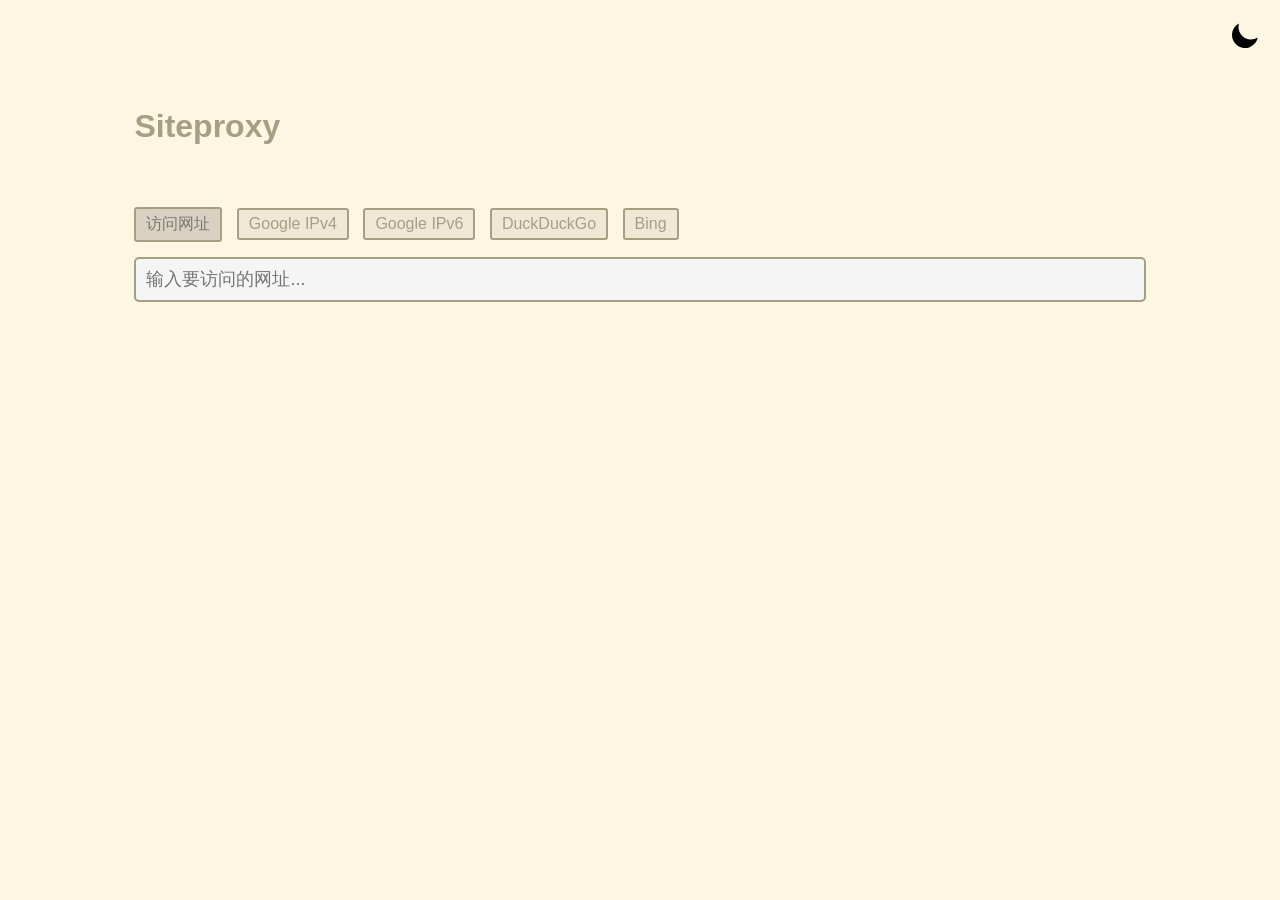
==== static/proxy.html @ 3ca97e36 "Reinit" ====
<!DOCTYPE html>
<html lang="zh-Hans">

<head>
    <meta charset="UTF-8" />
    <meta http-equiv="X-UA-Compatible" content="IE=edge" />
    <meta name="viewport" content="width=device-width, initial-scale=1.0" />
    <title>Siteproxy</title>
    <link rel="apple-touch-icon" href="/apple-touch-icon.png">
    <link rel="icon" href="/favicon.ico" sizes="48x48">
    <link rel="icon" href="/favicon.svg" sizes="any" type="image/svg+xml">
    <link rel="manifest" href="/site.webmanifest">
    <style>
        body {
            display: flex;
            justify-content: center;
            font-family: sans-serif;
            color: #a89e84;
            background-color: #fdf6e3;
            transition: background-color 0.3s, color 0.3s;
        }

        body.dark-mode {
            color: #dddddd;
            background-color: #000000;
        }

        .container {
            width: 80%;
        }

        h1 {
            display: inline-block;
            color: #a89e84;
            margin: 100px 0 62px 0;
        }

        .dark-mode h1 {
            color: #dddddd;
        }

        .search-box {
            width: 100%;
            padding: 10px;
            margin-bottom: 40px;
            font-size: 18px;
            color: #a89e84;
            border: 2px solid #a89e84;
            background-color: #f5f5f5;
            border-radius: 5px;
            outline: none;
            box-sizing: border-box;
        }

        .dark-mode .search-box {
            color: #ffffff;
            border-color: #777777;
            background-color: #333333;
        }

        .engine-tabs {
            width: 100%;
        }

        .engine-tab {
            display: inline-block;
            padding: 5px 10px;
            margin: 0 10px 15px 0;
            text-decoration: none;
            border: 2px solid #a89e84;
            background-color: #eee8d5;
            border-radius: 3px;
            cursor: pointer;
        }

        .dark-mode .engine-tab {
            border-color: #777777;
            background-color: #333333;
        }

        .engine-tab.active {
            color: #7c786f;
            background-color: #d9d2c2;
        }

        .dark-mode .engine-tab.active {
            color: #ffffff;
            background-color: #555555;
        }

        .theme-toggle {
            position: fixed;
            top: 20px;
            right: 20px;
            cursor: pointer;
        }
    </style>
</head>

<body>
    <div class="theme-toggle">
        <svg viewBox="0 0 1024 1024" xmlns="http://www.w3.org/2000/svg" width="32" height="32">
            <path
                d="M736 624A399.52 399.52 0 0 1 352.48 110.944a416 416 0 1 0 599.616 449.344A397.728 397.728 0 0 1 736 624z"
                fill="#000000">
            </path>
        </svg>
    </div>
    <div class="container">
        <h1>Siteproxy</h1>
        <div class="engine-tabs">
            <span class="engine-tab active" data-engine="visit">访问网址</span>
            <span class="engine-tab" data-engine="google_ipv4">Google IPv4</span>
            <span class="engine-tab" data-engine="google_ipv6">Google IPv6</span>
            <span class="engine-tab" data-engine="duckduckgo">DuckDuckGo</span>
            <span class="engine-tab" data-engine="bing">Bing</span>
        </div>
        <input type="text" class="search-box" placeholder="输入要访问的网址..." />
    </div>

    <script>
        const searchBox = document.querySelector('.search-box');
        const engineTabs = document.querySelectorAll('.engine-tab');
        const themeToggle = document.querySelector('.theme-toggle');
        let activeEngine = 'visit';

        window.addEventListener('load', () => {
            const theme = localStorage.getItem('theme');
            if (theme === 'dark-mode') {
                document.body.classList.add('dark-mode');
                const svg = themeToggle.querySelector('svg');
                svg.innerHTML = `<path d="M511.998465 305.797661c-113.855094 0-206.190059 92.332918-206.190059 206.182896 0 113.888863 92.334965 206.145034 206.190059 206.145034 113.89398 0 206.154243-92.295056 206.154243-206.145034S625.892445 305.797661 511.998465 305.797661L511.998465 305.797661zM511.998465 202.705702c18.992563 0 34.364669-15.371082 34.364669-34.322713L546.363134 99.652628c0-18.9854-15.372106-34.362622-34.364669-34.362622-18.9854 0-34.363645 15.377222-34.363645 34.362622l0 68.730361C477.63482 187.367365 493.013065 202.705702 511.998465 202.705702L511.998465 202.705702zM511.998465 821.216527c-18.9854 0-34.363645 15.415085-34.363645 34.362622l0 68.728314c0 19.024286 15.378246 34.401508 34.363645 34.401508 18.992563 0 34.364669-15.377222 34.364669-34.401508L546.363134 855.579149C546.363134 836.631612 530.990005 821.216527 511.998465 821.216527L511.998465 821.216527zM924.306952 477.618958l-68.728314 0c-18.990516 0-34.367739 15.375176-34.367739 34.361599 0 18.989493 15.377222 34.362622 34.367739 34.362622l68.728314 0c19.024286 0 34.401508-15.373129 34.401508-34.362622C958.70846 492.995157 943.331237 477.618958 924.306952 477.618958L924.306952 477.618958zM202.71133 511.98158c0-18.986423-15.371082-34.361599-34.363645-34.361599l-68.693522 0c-18.948561 0-34.363645 15.375176-34.363645 34.361599 0 18.989493 15.415085 34.362622 34.363645 34.362622l68.732407 0C187.37197 546.344203 202.71133 530.97005 202.71133 511.98158L202.71133 511.98158zM779.289114 293.326629l48.585555-48.583508c13.443174-13.443174 13.443174-35.18536 0-48.585555-13.400195-13.405311-35.18229-13.405311-48.585555 0l-48.626487 48.585555c-13.367449 13.403265-13.367449 35.218106 0 48.583508C744.029052 306.730916 765.810125 306.730916 779.289114 293.326629L779.289114 293.326629zM244.710886 730.633463l-48.586578 48.624441c-13.404288 13.366426-13.404288 35.146475 0 48.585555 13.405311 13.44215 35.149545 13.44215 48.586578 0l48.586578-48.585555c13.404288-13.43908 13.443174-35.218106 0-48.624441C279.89727 717.270107 258.153036 717.270107 244.710886 730.633463L244.710886 730.633463zM779.289114 730.633463c-13.440104-13.364379-35.222199-13.364379-48.626487 0-13.405311 13.366426-13.367449 35.147498 0 48.624441l48.626487 48.585555c13.365402 13.44215 35.146475 13.44215 48.585555 0 13.443174-13.401218 13.443174-35.180244 0-48.585555L779.289114 730.633463 779.289114 730.633463zM244.710886 196.120726c-13.438057-13.405311-35.18229-13.405311-48.586578 0-13.404288 13.403265-13.404288 35.145451 0 48.584532l48.586578 48.584532c13.405311 13.405311 35.187407 13.443174 48.586578 0 13.443174-13.365402 13.404288-35.180244 0-48.584532L244.710886 196.120726 244.710886 196.120726zM244.710886 196.120726" fill="#ffffff"></path>`;
            }
        });

        themeToggle.addEventListener('click', () => {
            document.body.classList.toggle('dark-mode');
            const svg = themeToggle.querySelector('svg');
            if (document.body.classList.contains('dark-mode')) {
                localStorage.setItem('theme', 'dark-mode');
                svg.innerHTML = `<path d="M511.998465 305.797661c-113.855094 0-206.190059 92.332918-206.190059 206.182896 0 113.888863 92.334965 206.145034 206.190059 206.145034 113.89398 0 206.154243-92.295056 206.154243-206.145034S625.892445 305.797661 511.998465 305.797661L511.998465 305.797661zM511.998465 202.705702c18.992563 0 34.364669-15.371082 34.364669-34.322713L546.363134 99.652628c0-18.9854-15.372106-34.362622-34.364669-34.362622-18.9854 0-34.363645 15.377222-34.363645 34.362622l0 68.730361C477.63482 187.367365 493.013065 202.705702 511.998465 202.705702L511.998465 202.705702zM511.998465 821.216527c-18.9854 0-34.363645 15.415085-34.363645 34.362622l0 68.728314c0 19.024286 15.378246 34.401508 34.363645 34.401508 18.992563 0 34.364669-15.377222 34.364669-34.401508L546.363134 855.579149C546.363134 836.631612 530.990005 821.216527 511.998465 821.216527L511.998465 821.216527zM924.306952 477.618958l-68.728314 0c-18.990516 0-34.367739 15.375176-34.367739 34.361599 0 18.989493 15.377222 34.362622 34.367739 34.362622l68.728314 0c19.024286 0 34.401508-15.373129 34.401508-34.362622C958.70846 492.995157 943.331237 477.618958 924.306952 477.618958L924.306952 477.618958zM202.71133 511.98158c0-18.986423-15.371082-34.361599-34.363645-34.361599l-68.693522 0c-18.948561 0-34.363645 15.375176-34.363645 34.361599 0 18.989493 15.415085 34.362622 34.363645 34.362622l68.732407 0C187.37197 546.344203 202.71133 530.97005 202.71133 511.98158L202.71133 511.98158zM779.289114 293.326629l48.585555-48.583508c13.443174-13.443174 13.443174-35.18536 0-48.585555-13.400195-13.405311-35.18229-13.405311-48.585555 0l-48.626487 48.585555c-13.367449 13.403265-13.367449 35.218106 0 48.583508C744.029052 306.730916 765.810125 306.730916 779.289114 293.326629L779.289114 293.326629zM244.710886 730.633463l-48.586578 48.624441c-13.404288 13.366426-13.404288 35.146475 0 48.585555 13.405311 13.44215 35.149545 13.44215 48.586578 0l48.586578-48.585555c13.404288-13.43908 13.443174-35.218106 0-48.624441C279.89727 717.270107 258.153036 717.270107 244.710886 730.633463L244.710886 730.633463zM779.289114 730.633463c-13.440104-13.364379-35.222199-13.364379-48.626487 0-13.405311 13.366426-13.367449 35.147498 0 48.624441l48.626487 48.585555c13.365402 13.44215 35.146475 13.44215 48.585555 0 13.443174-13.401218 13.443174-35.180244 0-48.585555L779.289114 730.633463 779.289114 730.633463zM244.710886 196.120726c-13.438057-13.405311-35.18229-13.405311-48.586578 0-13.404288 13.403265-13.404288 35.145451 0 48.584532l48.586578 48.584532c13.405311 13.405311 35.187407 13.443174 48.586578 0 13.443174-13.365402 13.404288-35.180244 0-48.584532L244.710886 196.120726 244.710886 196.120726zM244.710886 196.120726" fill="#ffffff"></path>`;
            } else {
                localStorage.setItem('theme', 'light-mode');
                svg.innerHTML = `<path d="M736 624A399.52 399.52 0 0 1 352.48 110.944a416 416 0 1 0 599.616 449.344A397.728 397.728 0 0 1 736 624z" fill="#000000"></path>`;
            }
        });

        searchBox.addEventListener('keyup', (event) => {
            if (event.key === 'Enter') {
                const inputText = searchBox.value;
                if (activeEngine === 'visit') {
                    visitWebsite(inputText);
                } else {
                    search(inputText);
                }
            }
        });

        engineTabs.forEach(tab => {
            tab.addEventListener('click', () => {
                engineTabs.forEach(t => t.classList.remove('active'));
                tab.classList.add('active');
                activeEngine = tab.dataset.engine;
                if (activeEngine === 'visit') {
                    searchBox.placeholder = "输入要访问的网址...";
                } else {
                    searchBox.placeholder = "输入搜索内容...";
                }
            });
        });

        function visitWebsite(url) {
            if (url.startsWith('http://') || url.startsWith('https://')) {
                window.open(url, '_blank');
            } else {
                alert('请输入以 http:// 或 https:// 开头的 URL');
            }
        }

        function search(query) {
            if (activeEngine === 'google_ipv4') {
                window.open(`https://ipv4.google.com/search?q=${encodeURIComponent(query)}`, '_blank');
            } else if (activeEngine === 'google_ipv6') {
                window.open(`https://ipv6.google.com/search?q=${encodeURIComponent(query)}`, '_blank');
            } else if (activeEngine === 'duckduckgo') {
                window.open(`https://duckduckgo.com/?kae=c&kp=-2&kz=-1&kav=1&kn=1&k1=-1&kk=-1&kaj=m&kay=b&kak=-1&kax=-1&kap=-1&kaq=-1&kao=-1&kau=-1&ko=1&kpsb=-1&kbg=-1&kbd=-1&kbc=1&kw=w&kt=n&ka=n&k18=1&q=${encodeURIComponent(query)}`, '_blank');
            } else if (activeEngine === 'bing') {
                window.open(`https://www.bing.com/search?q=${encodeURIComponent(query)}`, '_blank');
            }
        }
    </script>
</body>

</html>
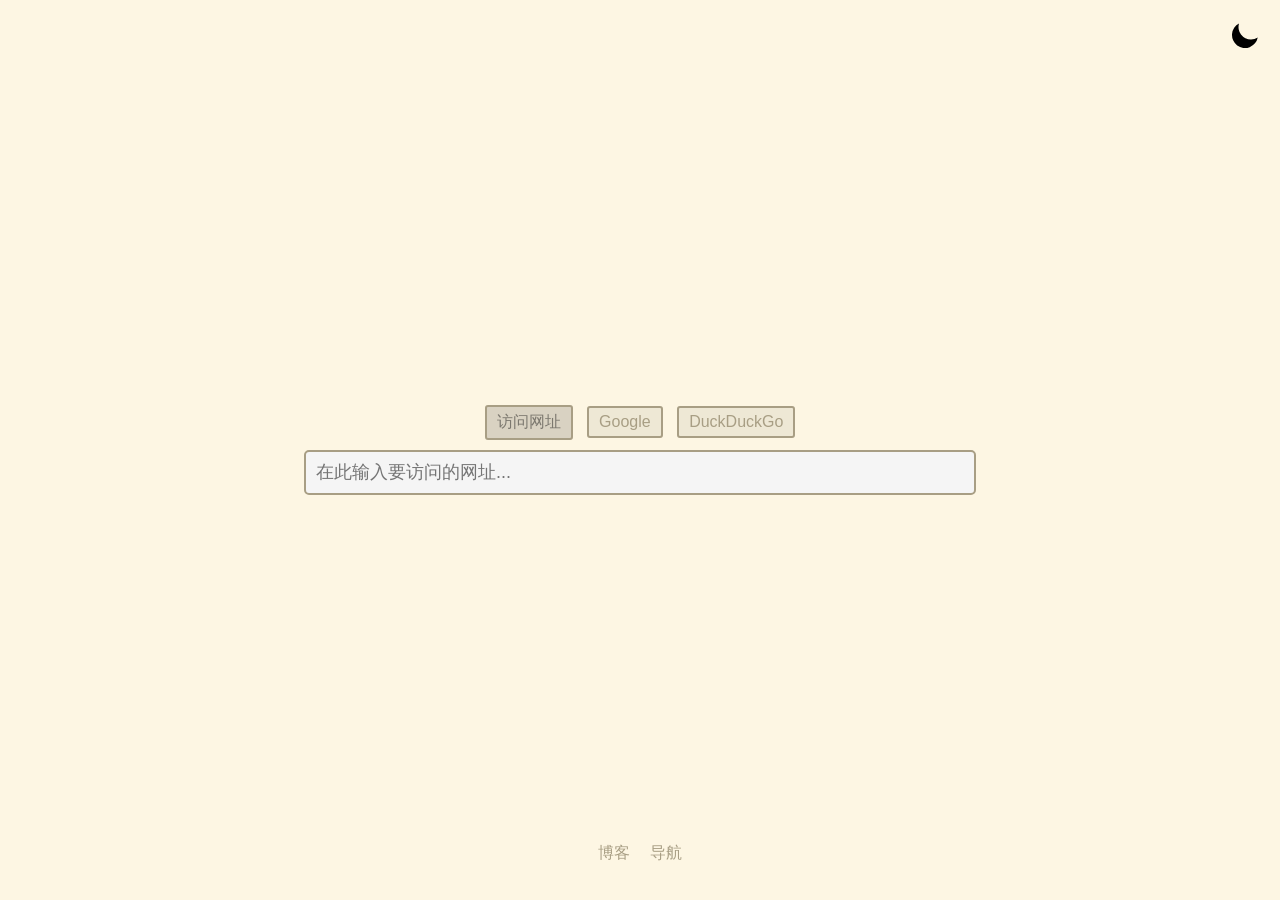
==== commit 8b9adbd3: "增加代理中转页面" ====
--- a/static/proxy.html
+++ b/static/proxy.html
@@ -5,15 +5,20 @@
     <meta charset="UTF-8" />
     <meta http-equiv="X-UA-Compatible" content="IE=edge" />
     <meta name="viewport" content="width=device-width, initial-scale=1.0" />
-    <title>Siteproxy</title>
+    <title>代理中转</title>
     <link rel="apple-touch-icon" href="/apple-touch-icon.png">
     <link rel="icon" href="/favicon.ico" sizes="48x48">
     <link rel="icon" href="/favicon.svg" sizes="any" type="image/svg+xml">
     <link rel="manifest" href="/site.webmanifest">
+    <meta name="theme-color" content="#FFFFFF" media="(prefers-color-scheme: light)">
+    <meta name="theme-color" content="#000000" media="(prefers-color-scheme: dark)">
     <style>
         body {
             display: flex;
             justify-content: center;
+            align-items: center;
+            height: 100vh;
+            margin: 0;
             font-family: sans-serif;
             color: #a89e84;
             background-color: #fdf6e3;
@@ -26,30 +31,19 @@
         }
 
         .container {
-            width: 80%;
-        }
-
-        h1 {
-            display: inline-block;
-            color: #a89e84;
-            margin: 100px 0 62px 0;
-        }
-
-        .dark-mode h1 {
-            color: #dddddd;
+            text-align: center;
+            width: 80vh;
         }
 
         .search-box {
-            width: 100%;
+            width: 90%;
             padding: 10px;
-            margin-bottom: 40px;
             font-size: 18px;
             color: #a89e84;
             border: 2px solid #a89e84;
             background-color: #f5f5f5;
             border-radius: 5px;
             outline: none;
-            box-sizing: border-box;
         }
 
         .dark-mode .search-box {
@@ -60,12 +54,13 @@
 
         .engine-tabs {
             width: 100%;
+            margin-bottom: 10px;
         }
 
         .engine-tab {
             display: inline-block;
             padding: 5px 10px;
-            margin: 0 10px 15px 0;
+            margin: 0 5px;
             text-decoration: none;
             border: 2px solid #a89e84;
             background-color: #eee8d5;
@@ -94,28 +89,50 @@
             right: 20px;
             cursor: pointer;
         }
+
+        .footer {
+            position: fixed;
+            bottom: 20px;
+            width: 100%;
+            text-align: center;
+        }
+
+        .footer a {
+            color: #a89e84;
+            text-decoration: none;
+        }
+
+        .dark-mode .footer a {
+            color: #dddddd;
+        }
     </style>
 </head>
 
 <body>
     <div class="theme-toggle">
-        <svg viewBox="0 0 1024 1024" xmlns="http://www.w3.org/2000/svg" width="32" height="32">
+        <svg t="1717302499282" class="icon" viewBox="0 0 1024 1024" version="1.1" xmlns="http://www.w3.org/2000/svg"
+            p-id="3747" width="32" height="32">
             <path
                 d="M736 624A399.52 399.52 0 0 1 352.48 110.944a416 416 0 1 0 599.616 449.344A397.728 397.728 0 0 1 736 624z"
-                fill="#000000">
+                fill="#000000" p-id="3748">
             </path>
         </svg>
     </div>
+
     <div class="container">
-        <h1>Siteproxy</h1>
         <div class="engine-tabs">
             <span class="engine-tab active" data-engine="visit">访问网址</span>
-            <span class="engine-tab" data-engine="google_ipv4">Google IPv4</span>
-            <span class="engine-tab" data-engine="google_ipv6">Google IPv6</span>
+            <span class="engine-tab" data-engine="google">Google</span>
             <span class="engine-tab" data-engine="duckduckgo">DuckDuckGo</span>
-            <span class="engine-tab" data-engine="bing">Bing</span>
         </div>
-        <input type="text" class="search-box" placeholder="输入要访问的网址..." />
+        <input type="text" class="search-box" placeholder="在此输入要访问的网址..." />
+    </div>
+
+    <div class="footer text-center">
+        <p>
+            <a href="https://senzyo.net" target="_blank">博客</a> 
+            <a href="https://nav.senzyo.net" target="_blank">导航</a>
+        </p>
     </div>
 
     <script>
@@ -129,7 +146,7 @@
             if (theme === 'dark-mode') {
                 document.body.classList.add('dark-mode');
                 const svg = themeToggle.querySelector('svg');
-                svg.innerHTML = `<path d="M511.998465 305.797661c-113.855094 0-206.190059 92.332918-206.190059 206.182896 0 113.888863 92.334965 206.145034 206.190059 206.145034 113.89398 0 206.154243-92.295056 206.154243-206.145034S625.892445 305.797661 511.998465 305.797661L511.998465 305.797661zM511.998465 202.705702c18.992563 0 34.364669-15.371082 34.364669-34.322713L546.363134 99.652628c0-18.9854-15.372106-34.362622-34.364669-34.362622-18.9854 0-34.363645 15.377222-34.363645 34.362622l0 68.730361C477.63482 187.367365 493.013065 202.705702 511.998465 202.705702L511.998465 202.705702zM511.998465 821.216527c-18.9854 0-34.363645 15.415085-34.363645 34.362622l0 68.728314c0 19.024286 15.378246 34.401508 34.363645 34.401508 18.992563 0 34.364669-15.377222 34.364669-34.401508L546.363134 855.579149C546.363134 836.631612 530.990005 821.216527 511.998465 821.216527L511.998465 821.216527zM924.306952 477.618958l-68.728314 0c-18.990516 0-34.367739 15.375176-34.367739 34.361599 0 18.989493 15.377222 34.362622 34.367739 34.362622l68.728314 0c19.024286 0 34.401508-15.373129 34.401508-34.362622C958.70846 492.995157 943.331237 477.618958 924.306952 477.618958L924.306952 477.618958zM202.71133 511.98158c0-18.986423-15.371082-34.361599-34.363645-34.361599l-68.693522 0c-18.948561 0-34.363645 15.375176-34.363645 34.361599 0 18.989493 15.415085 34.362622 34.363645 34.362622l68.732407 0C187.37197 546.344203 202.71133 530.97005 202.71133 511.98158L202.71133 511.98158zM779.289114 293.326629l48.585555-48.583508c13.443174-13.443174 13.443174-35.18536 0-48.585555-13.400195-13.405311-35.18229-13.405311-48.585555 0l-48.626487 48.585555c-13.367449 13.403265-13.367449 35.218106 0 48.583508C744.029052 306.730916 765.810125 306.730916 779.289114 293.326629L779.289114 293.326629zM244.710886 730.633463l-48.586578 48.624441c-13.404288 13.366426-13.404288 35.146475 0 48.585555 13.405311 13.44215 35.149545 13.44215 48.586578 0l48.586578-48.585555c13.404288-13.43908 13.443174-35.218106 0-48.624441C279.89727 717.270107 258.153036 717.270107 244.710886 730.633463L244.710886 730.633463zM779.289114 730.633463c-13.440104-13.364379-35.222199-13.364379-48.626487 0-13.405311 13.366426-13.367449 35.147498 0 48.624441l48.626487 48.585555c13.365402 13.44215 35.146475 13.44215 48.585555 0 13.443174-13.401218 13.443174-35.180244 0-48.585555L779.289114 730.633463 779.289114 730.633463zM244.710886 196.120726c-13.438057-13.405311-35.18229-13.405311-48.586578 0-13.404288 13.403265-13.404288 35.145451 0 48.584532l48.586578 48.584532c13.405311 13.405311 35.187407 13.443174 48.586578 0 13.443174-13.365402 13.404288-35.180244 0-48.584532L244.710886 196.120726 244.710886 196.120726zM244.710886 196.120726" fill="#ffffff"></path>`;
+                svg.innerHTML = `<path d="M511.998465 305.797661c-113.855094 0-206.190059 92.332918-206.190059 206.182896 0 113.888863 92.334965 206.145034 206.190059 206.145034 113.89398 0 206.154243-92.295056 206.154243-206.145034S625.892445 305.797661 511.998465 305.797661L511.998465 305.797661zM511.998465 202.705702c18.992563 0 34.364669-15.371082 34.364669-34.322713L546.363134 99.652628c0-18.9854-15.372106-34.362622-34.364669-34.362622-18.9854 0-34.363645 15.377222-34.363645 34.362622l0 68.730361C477.63482 187.367365 493.013065 202.705702 511.998465 202.705702L511.998465 202.705702zM511.998465 821.216527c-18.9854 0-34.363645 15.415085-34.363645 34.362622l0 68.728314c0 19.024286 15.378246 34.401508 34.363645 34.401508 18.992563 0 34.364669-15.377222 34.364669-34.401508L546.363134 855.579149C546.363134 836.631612 530.990005 821.216527 511.998465 821.216527L511.998465 821.216527zM924.306952 477.618958l-68.728314 0c-18.990516 0-34.367739 15.375176-34.367739 34.361599 0 18.989493 15.377222 34.362622 34.367739 34.362622l68.728314 0c19.024286 0 34.401508-15.373129 34.401508-34.362622C958.70846 492.995157 943.331237 477.618958 924.306952 477.618958L924.306952 477.618958zM202.71133 511.98158c0-18.986423-15.371082-34.361599-34.363645-34.361599l-68.693522 0c-18.948561 0-34.363645 15.375176-34.363645 34.361599 0 18.989493 15.415085 34.362622 34.363645 34.362622l68.732407 0C187.37197 546.344203 202.71133 530.97005 202.71133 511.98158L202.71133 511.98158zM779.289114 293.326629l48.585555-48.583508c13.443174-13.443174 13.443174-35.18536 0-48.585555-13.400195-13.405311-35.18229-13.405311-48.585555 0l-48.626487 48.585555c-13.367449 13.403265-13.367449 35.218106 0 48.583508C744.029052 306.730916 765.810125 306.730916 779.289114 293.326629L779.289114 293.326629zM244.710886 730.633463l-48.586578 48.624441c-13.404288 13.366426-13.404288 35.146475 0 48.585555 13.405311 13.44215 35.149545 13.44215 48.586578 0l48.586578-48.585555c13.404288-13.43908 13.443174-35.218106 0-48.624441C279.89727 717.270107 258.153036 717.270107 244.710886 730.633463L244.710886 730.633463zM779.289114 730.633463c-13.440104-13.364379-35.222199-13.364379-48.626487 0-13.405311 13.366426-13.367449 35.147498 0 48.624441l48.626487 48.585555c13.365402 13.44215 35.146475 13.44215 48.585555 0 13.443174-13.401218 13.443174-35.180244 0-48.585555L779.289114 730.633463 779.289114 730.633463zM244.710886 196.120726c-13.438057-13.405311-35.18229-13.405311-48.586578 0-13.404288 13.403265-13.404288 35.145451 0 48.584532l48.586578 48.584532c13.405311 13.405311 35.187407 13.443174 48.586578 0 13.443174-13.365402 13.404288-35.180244 0-48.584532L244.710886 196.120726 244.710886 196.120726zM244.710886 196.120726" fill="#ffffff" p-id="5884"></path>`;
             }
         });
 
@@ -138,10 +155,10 @@
             const svg = themeToggle.querySelector('svg');
             if (document.body.classList.contains('dark-mode')) {
                 localStorage.setItem('theme', 'dark-mode');
-                svg.innerHTML = `<path d="M511.998465 305.797661c-113.855094 0-206.190059 92.332918-206.190059 206.182896 0 113.888863 92.334965 206.145034 206.190059 206.145034 113.89398 0 206.154243-92.295056 206.154243-206.145034S625.892445 305.797661 511.998465 305.797661L511.998465 305.797661zM511.998465 202.705702c18.992563 0 34.364669-15.371082 34.364669-34.322713L546.363134 99.652628c0-18.9854-15.372106-34.362622-34.364669-34.362622-18.9854 0-34.363645 15.377222-34.363645 34.362622l0 68.730361C477.63482 187.367365 493.013065 202.705702 511.998465 202.705702L511.998465 202.705702zM511.998465 821.216527c-18.9854 0-34.363645 15.415085-34.363645 34.362622l0 68.728314c0 19.024286 15.378246 34.401508 34.363645 34.401508 18.992563 0 34.364669-15.377222 34.364669-34.401508L546.363134 855.579149C546.363134 836.631612 530.990005 821.216527 511.998465 821.216527L511.998465 821.216527zM924.306952 477.618958l-68.728314 0c-18.990516 0-34.367739 15.375176-34.367739 34.361599 0 18.989493 15.377222 34.362622 34.367739 34.362622l68.728314 0c19.024286 0 34.401508-15.373129 34.401508-34.362622C958.70846 492.995157 943.331237 477.618958 924.306952 477.618958L924.306952 477.618958zM202.71133 511.98158c0-18.986423-15.371082-34.361599-34.363645-34.361599l-68.693522 0c-18.948561 0-34.363645 15.375176-34.363645 34.361599 0 18.989493 15.415085 34.362622 34.363645 34.362622l68.732407 0C187.37197 546.344203 202.71133 530.97005 202.71133 511.98158L202.71133 511.98158zM779.289114 293.326629l48.585555-48.583508c13.443174-13.443174 13.443174-35.18536 0-48.585555-13.400195-13.405311-35.18229-13.405311-48.585555 0l-48.626487 48.585555c-13.367449 13.403265-13.367449 35.218106 0 48.583508C744.029052 306.730916 765.810125 306.730916 779.289114 293.326629L779.289114 293.326629zM244.710886 730.633463l-48.586578 48.624441c-13.404288 13.366426-13.404288 35.146475 0 48.585555 13.405311 13.44215 35.149545 13.44215 48.586578 0l48.586578-48.585555c13.404288-13.43908 13.443174-35.218106 0-48.624441C279.89727 717.270107 258.153036 717.270107 244.710886 730.633463L244.710886 730.633463zM779.289114 730.633463c-13.440104-13.364379-35.222199-13.364379-48.626487 0-13.405311 13.366426-13.367449 35.147498 0 48.624441l48.626487 48.585555c13.365402 13.44215 35.146475 13.44215 48.585555 0 13.443174-13.401218 13.443174-35.180244 0-48.585555L779.289114 730.633463 779.289114 730.633463zM244.710886 196.120726c-13.438057-13.405311-35.18229-13.405311-48.586578 0-13.404288 13.403265-13.404288 35.145451 0 48.584532l48.586578 48.584532c13.405311 13.405311 35.187407 13.443174 48.586578 0 13.443174-13.365402 13.404288-35.180244 0-48.584532L244.710886 196.120726 244.710886 196.120726zM244.710886 196.120726" fill="#ffffff"></path>`;
+                svg.innerHTML = `<path d="M511.998465 305.797661c-113.855094 0-206.190059 92.332918-206.190059 206.182896 0 113.888863 92.334965 206.145034 206.190059 206.145034 113.89398 0 206.154243-92.295056 206.154243-206.145034S625.892445 305.797661 511.998465 305.797661L511.998465 305.797661zM511.998465 202.705702c18.992563 0 34.364669-15.371082 34.364669-34.322713L546.363134 99.652628c0-18.9854-15.372106-34.362622-34.364669-34.362622-18.9854 0-34.363645 15.377222-34.363645 34.362622l0 68.730361C477.63482 187.367365 493.013065 202.705702 511.998465 202.705702L511.998465 202.705702zM511.998465 821.216527c-18.9854 0-34.363645 15.415085-34.363645 34.362622l0 68.728314c0 19.024286 15.378246 34.401508 34.363645 34.401508 18.992563 0 34.364669-15.377222 34.364669-34.401508L546.363134 855.579149C546.363134 836.631612 530.990005 821.216527 511.998465 821.216527L511.998465 821.216527zM924.306952 477.618958l-68.728314 0c-18.990516 0-34.367739 15.375176-34.367739 34.361599 0 18.989493 15.377222 34.362622 34.367739 34.362622l68.728314 0c19.024286 0 34.401508-15.373129 34.401508-34.362622C958.70846 492.995157 943.331237 477.618958 924.306952 477.618958L924.306952 477.618958zM202.71133 511.98158c0-18.986423-15.371082-34.361599-34.363645-34.361599l-68.693522 0c-18.948561 0-34.363645 15.375176-34.363645 34.361599 0 18.989493 15.415085 34.362622 34.363645 34.362622l68.732407 0C187.37197 546.344203 202.71133 530.97005 202.71133 511.98158L202.71133 511.98158zM779.289114 293.326629l48.585555-48.583508c13.443174-13.443174 13.443174-35.18536 0-48.585555-13.400195-13.405311-35.18229-13.405311-48.585555 0l-48.626487 48.585555c-13.367449 13.403265-13.367449 35.218106 0 48.583508C744.029052 306.730916 765.810125 306.730916 779.289114 293.326629L779.289114 293.326629zM244.710886 730.633463l-48.586578 48.624441c-13.404288 13.366426-13.404288 35.146475 0 48.585555 13.405311 13.44215 35.149545 13.44215 48.586578 0l48.586578-48.585555c13.404288-13.43908 13.443174-35.218106 0-48.624441C279.89727 717.270107 258.153036 717.270107 244.710886 730.633463L244.710886 730.633463zM779.289114 730.633463c-13.440104-13.364379-35.222199-13.364379-48.626487 0-13.405311 13.366426-13.367449 35.147498 0 48.624441l48.626487 48.585555c13.365402 13.44215 35.146475 13.44215 48.585555 0 13.443174-13.401218 13.443174-35.180244 0-48.585555L779.289114 730.633463 779.289114 730.633463zM244.710886 196.120726c-13.438057-13.405311-35.18229-13.405311-48.586578 0-13.404288 13.403265-13.404288 35.145451 0 48.584532l48.586578 48.584532c13.405311 13.405311 35.187407 13.443174 48.586578 0 13.443174-13.365402 13.404288-35.180244 0-48.584532L244.710886 196.120726 244.710886 196.120726zM244.710886 196.120726" fill="#ffffff" p-id="5884"></path>`;
             } else {
                 localStorage.setItem('theme', 'light-mode');
-                svg.innerHTML = `<path d="M736 624A399.52 399.52 0 0 1 352.48 110.944a416 416 0 1 0 599.616 449.344A397.728 397.728 0 0 1 736 624z" fill="#000000"></path>`;
+                svg.innerHTML = `<path d="M736 624A399.52 399.52 0 0 1 352.48 110.944a416 416 0 1 0 599.616 449.344A397.728 397.728 0 0 1 736 624z" fill="#000000" p-id="3748"></path>`;
             }
         });
 
@@ -162,30 +179,27 @@
                 tab.classList.add('active');
                 activeEngine = tab.dataset.engine;
                 if (activeEngine === 'visit') {
-                    searchBox.placeholder = "输入要访问的网址...";
+                    searchBox.placeholder = "在此输入要访问的网址...";
                 } else {
-                    searchBox.placeholder = "输入搜索内容...";
+                    searchBox.placeholder = "在此输入搜索内容...";
                 }
             });
         });
 
         function visitWebsite(url) {
             if (url.startsWith('http://') || url.startsWith('https://')) {
-                window.open(url, '_blank');
+                const modifiedUrl = url.replace(/^(http)(s?):\/\//, '$1$2/');
+                window.open(modifiedUrl, '_blank');
             } else {
                 alert('请输入以 http:// 或 https:// 开头的 URL');
             }
         }
 
         function search(query) {
-            if (activeEngine === 'google_ipv4') {
-                window.open(`https://ipv4.google.com/search?q=${encodeURIComponent(query)}`, '_blank');
-            } else if (activeEngine === 'google_ipv6') {
-                window.open(`https://ipv6.google.com/search?q=${encodeURIComponent(query)}`, '_blank');
+            if (activeEngine === 'google') {
+                window.open(`https://www.google.com/search?q=${encodeURIComponent(query)}`, '_blank');
             } else if (activeEngine === 'duckduckgo') {
-                window.open(`https://duckduckgo.com/?kae=c&kp=-2&kz=-1&kav=1&kn=1&k1=-1&kk=-1&kaj=m&kay=b&kak=-1&kax=-1&kap=-1&kaq=-1&kao=-1&kau=-1&ko=1&kpsb=-1&kbg=-1&kbd=-1&kbc=1&kw=w&kt=n&ka=n&k18=1&q=${encodeURIComponent(query)}`, '_blank');
-            } else if (activeEngine === 'bing') {
-                window.open(`https://www.bing.com/search?q=${encodeURIComponent(query)}`, '_blank');
+                window.open(`https://duckduckgo.com/?kae=-1&kp=-2&kav=1&kn=1&k1=-1&kk=-1&kaj=m&kay=b&kv=-1&kak=-1&kax=-1&kaq=-1&kap=-1&kao=-1&kau=-1&kpsb=-1&ko=1&kw=w&kbg=-1&kbd=-1&kbe=-1&kac=-1&kai=b&q=${encodeURIComponent(query)}`, '_blank');
             }
         }
     </script>
